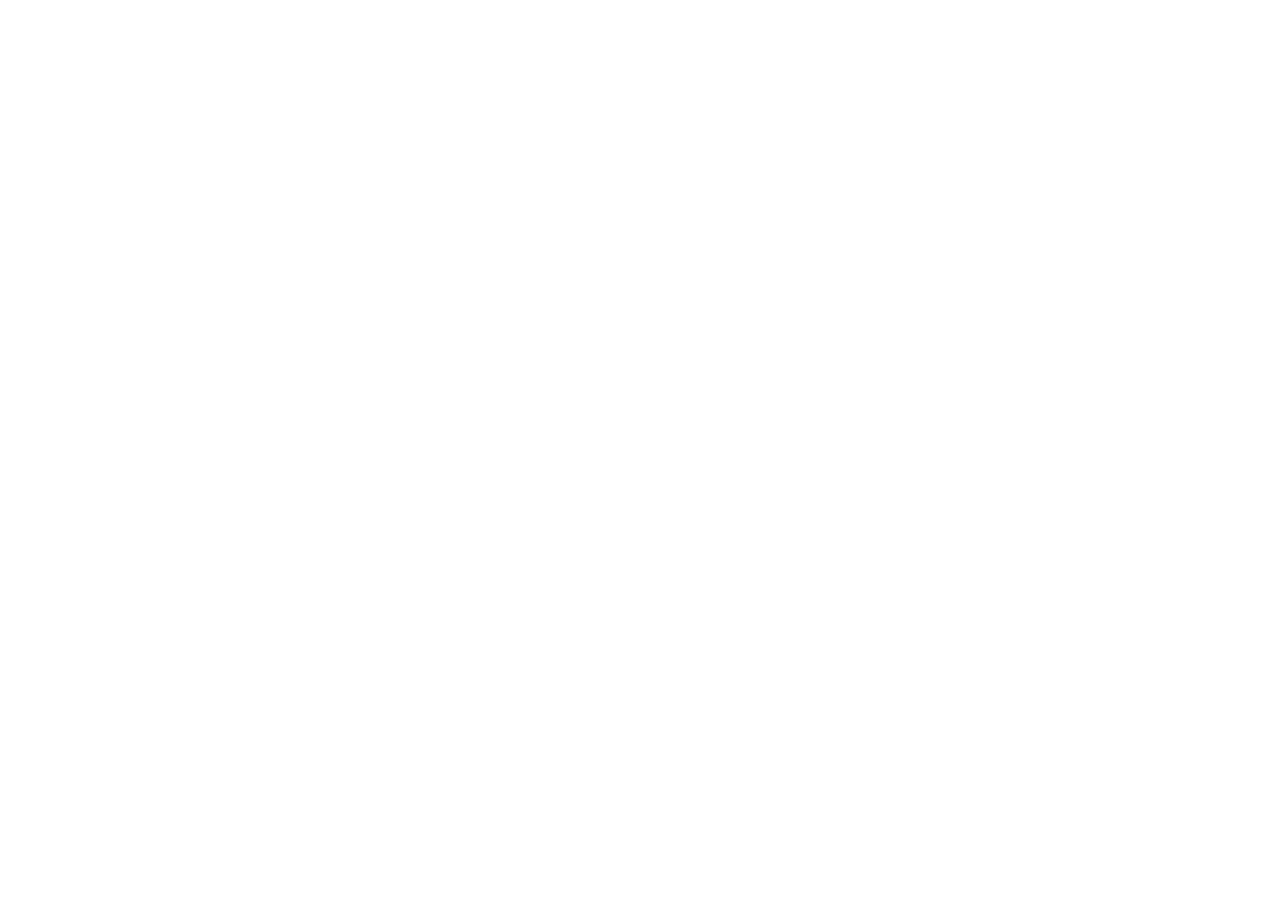
==== about.html @ 4b74fbbf "Create about.html" ====
<!DOCTYPE html>
<html lang="en">
<head>
    <meta charset="UTF-8">
    <meta http-equiv="X-UA-Compatible" content="IE=edge">
    <meta name="viewport" content="width=device-width, initial-scale=1.0">
    <title>Document</title>
</head>
<body>
    
</body>
</html>
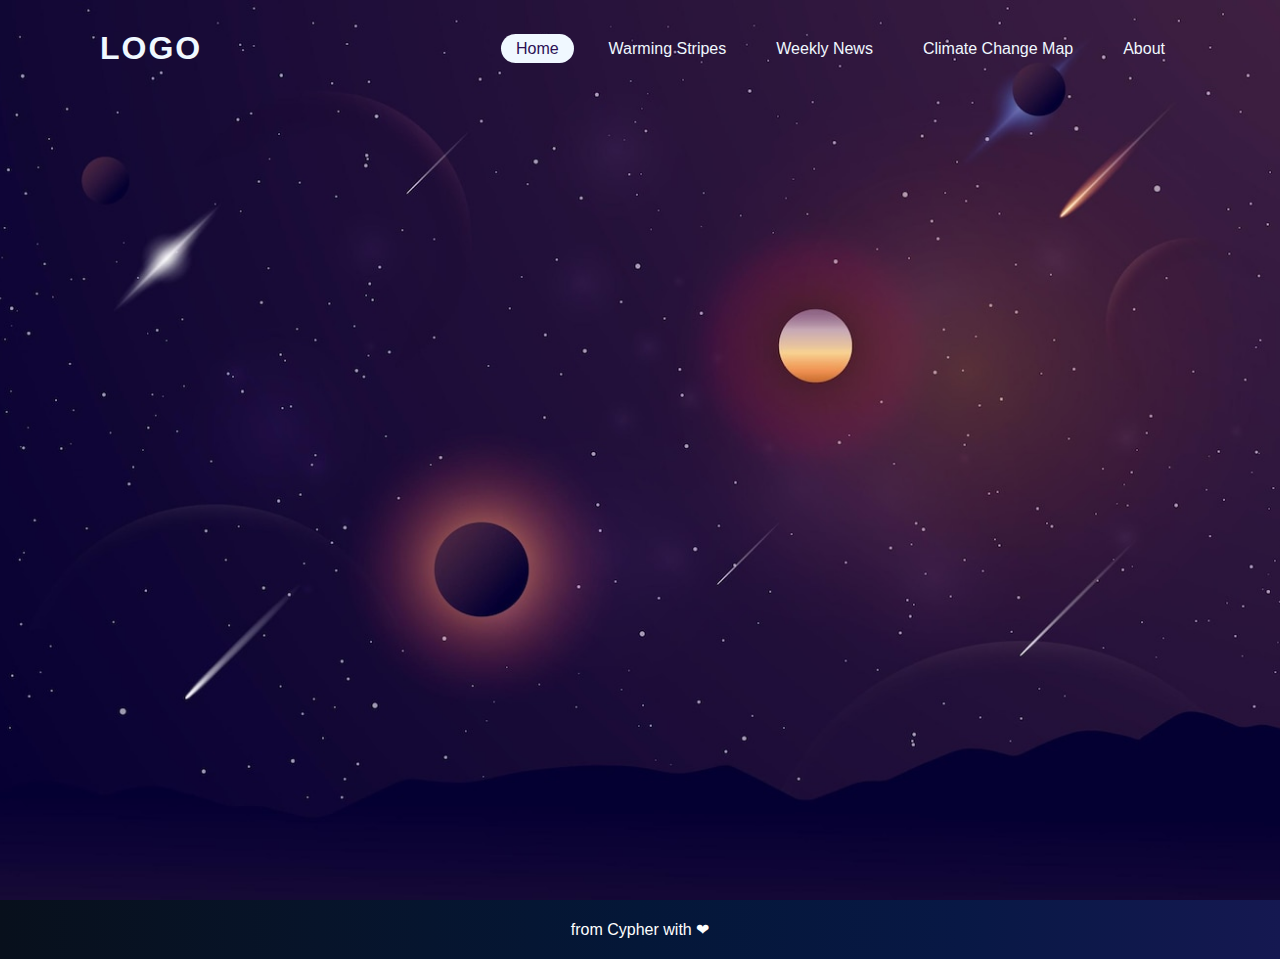
==== commit e49888b4: "update style.css" ====
--- a/about.html
+++ b/about.html
@@ -4,9 +4,28 @@
     <meta charset="UTF-8">
     <meta http-equiv="X-UA-Compatible" content="IE=edge">
     <meta name="viewport" content="width=device-width, initial-scale=1.0">
-    <title>Document</title>
+    <title>About Warming Stripe</title>
+    <link rel="stylesheet" href="css/style.css">
 </head>
 <body>
+    <section class="header_container">
+        <header>
+            <a href="#" class="logo">Logo</a>
+            <ul>
+                <li><a href="index.html" class="active">Home</a></li>
+                <li><a href="stripe.html">Warming Stripes</a></li>
+                <li><a href="news.html">Weekly News</a></li>
+                <li><a href="map.html">Climate Change Map</a></li>
+                <li><a href="about.html">About</a></li>
+                
+            </ul>
+        </header>
+    </section>
+
+    <div class="footer_container">
+        <p>from Cypher with ❤</p>
+    </div>
+
     
 </body>
 </html>--- a/css/style.css
+++ b/css/style.css
@@ -0,0 +1,139 @@
+@import url("https://fonts.googleapis.com/css2?family=Montserrat:wght@300;400;500;600;700;800;900&family=Ubuntu&display=swap");
+
+* {
+  margin: 0;
+  padding: 0;
+  box-sizing: border-box;
+  font-family: "Poppins", sans-serif;
+}
+
+header {
+  position: absolute;
+  top: 0;
+  left: 0;
+  width: 100%;
+  padding: 30px 100px;
+  display: flex;
+  justify-content: space-between;
+  align-items: center;
+}
+
+header .logo {
+  color: aliceblue;
+  font-weight: 700;
+  text-decoration: none;
+  font-size: 2em;
+  text-transform: uppercase;
+  letter-spacing: 2px;
+}
+
+header ul {
+  display: flex;
+  justify-content: center;
+  align-items: center;
+}
+
+header ul li {
+  list-style: none;
+  margin-left: 20px;
+}
+
+header ul li a {
+  text-decoration: none;
+  padding: 6px 15px;
+  color: aliceblue;
+  border-radius: 20px;
+}
+
+header ul li a:hover,
+header ul li a.active {
+  background-color: aliceblue;
+  color: #2b1055;
+}
+
+.header_container {
+  position: flex;
+  right: 0;
+  width: 100%;
+  min-height: 100vh;
+  padding: 100px;
+  display: flex;
+  justify-content: space-between;
+  align-items: center;
+  background: url(../materials/bg.jpg) no-repeat fixed center;
+  background-size: cover;
+  z-index: 2;
+}
+
+.text {
+  position: relative;
+  z-index: 10;
+}
+
+.text h2 {
+  font-size: 5em;
+  font-weight: 700;
+  padding-bottom: 10px;
+  color: #fff;
+  text-transform: uppercase;
+}
+
+.text h3 {
+  font-size: 3em;
+  font-weight: 500;
+  color: #fff;
+
+  text-transform: none;
+}
+
+.text p {
+  font-size: 1.1em;
+  color: #fff;
+  margin: 20px 0;
+  font-weight: 400;
+  max-width: 700px;
+}
+
+.text a {
+  display: inline-block;
+  font-size: 1em;
+  background: #fff;
+  padding: 10px 30px;
+  text-transform: uppercase;
+  text-decoration: none;
+  font-weight: 500;
+  margin-top: 10px;
+  color: #111;
+  letter-spacing: 2px;
+  transition: 0.2s;
+}
+.text a:hover {
+  letter-spacing: 10px;
+}
+
+.about_conainter p {
+  position: relative;
+  z-index: 10;
+}
+
+.footer_container {
+  position: flex;
+  left: 0;
+  bottom: 0;
+  width: 100%;
+  background: linear-gradient(
+    to right,
+    #08101c,
+    #07142a,
+    #041738,
+    #081845,
+    #151851
+  );
+  color: white;
+  text-align: center;
+  padding-top: 20px;
+  padding-bottom: 20px;
+}
+.intro {
+  color: white;
+}
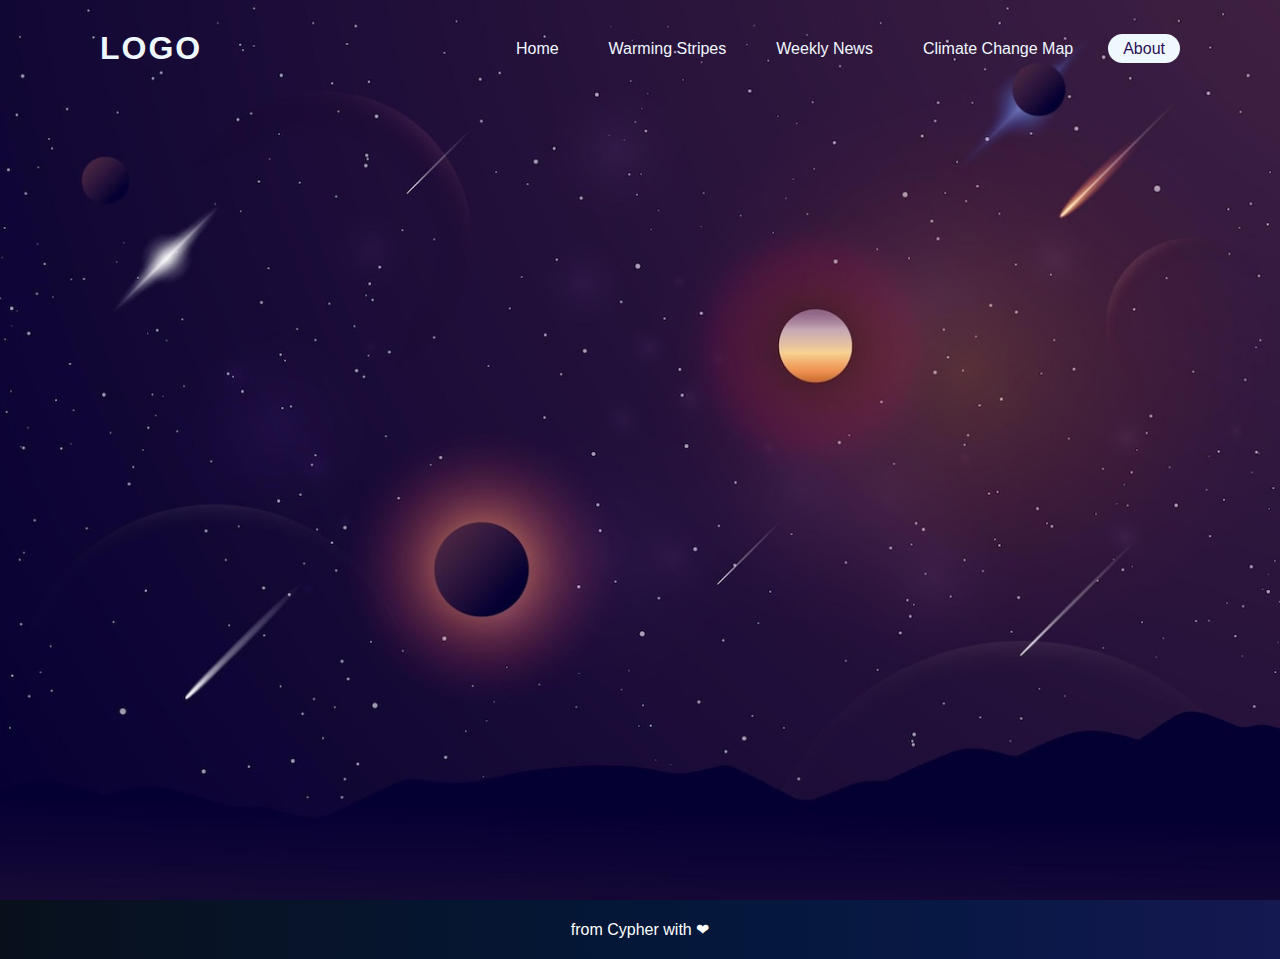
==== commit df44e9e3: "Finished news site" ====
--- a/about.html
+++ b/about.html
@@ -12,11 +12,11 @@
         <header>
             <a href="#" class="logo">Logo</a>
             <ul>
-                <li><a href="index.html" class="active">Home</a></li>
+                <li><a href="index.html">Home</a></li>
                 <li><a href="stripe.html">Warming Stripes</a></li>
                 <li><a href="news.html">Weekly News</a></li>
                 <li><a href="map.html">Climate Change Map</a></li>
-                <li><a href="about.html">About</a></li>
+                <li><a href="about.html"  class="active">About</a></li>
                 
             </ul>
         </header>
--- a/css/style.css
+++ b/css/style.css
@@ -5,6 +5,7 @@
   padding: 0;
   box-sizing: border-box;
   font-family: "Poppins", sans-serif;
+  color: white;
 }
 
 header {
@@ -137,3 +138,8 @@
 .intro {
   color: white;
 }
+
+.link{
+  color: blue;
+  font-family: Verdana, Geneva, Tahoma, sans-serif;
+}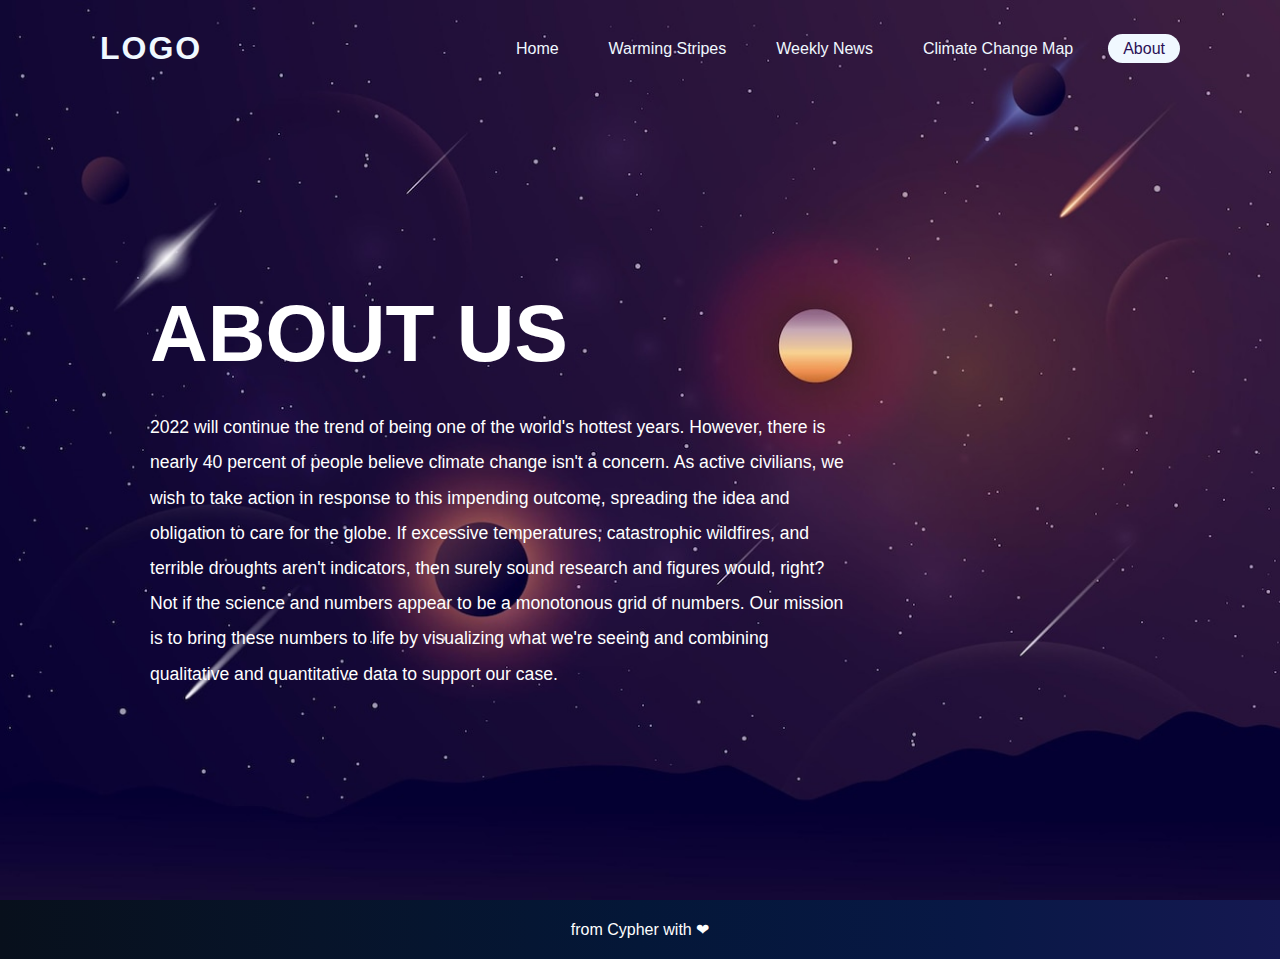
==== commit 624ef617: "update about.html" ====
--- a/about.html
+++ b/about.html
@@ -16,10 +16,20 @@
                 <li><a href="stripe.html">Warming Stripes</a></li>
                 <li><a href="news.html">Weekly News</a></li>
                 <li><a href="map.html">Climate Change Map</a></li>
-                <li><a href="about.html"  class="active">About</a></li>
+                <li><a href="about.html" class="active">About</a></li>  
+            </ul>
+
+        </header>
+
+        <div class="text info_container">
+            <h2>About Us</h2>
+            <p>2022 will continue the trend of being one of the world's hottest years. However, there is nearly 40 percent of people believe climate change isn't a concern. 
+
+                As active civilians, we wish to take action in response to this impending outcome, spreading the idea and obligation to care for the globe. If excessive temperatures, catastrophic wildfires, and terrible droughts aren't indicators, then surely sound research and figures would, right?
                 
-            </ul>
-        </header>
+                Not if the science and numbers appear to be a monotonous grid of numbers. Our mission is to bring these numbers to life by visualizing what we're seeing and combining qualitative and quantitative data to support our case.
+            </p>
+        </div>
     </section>
 
     <div class="footer_container">
--- a/css/style.css
+++ b/css/style.css
@@ -139,7 +139,17 @@
   color: white;
 }
 
-.link{
+.link {
   color: blue;
   font-family: Verdana, Geneva, Tahoma, sans-serif;
-}+}
+
+.info_container {
+  position: relative;
+  top: 50px;
+  left: 50px;
+}
+
+.info_container p {
+  line-height: 2;
+}
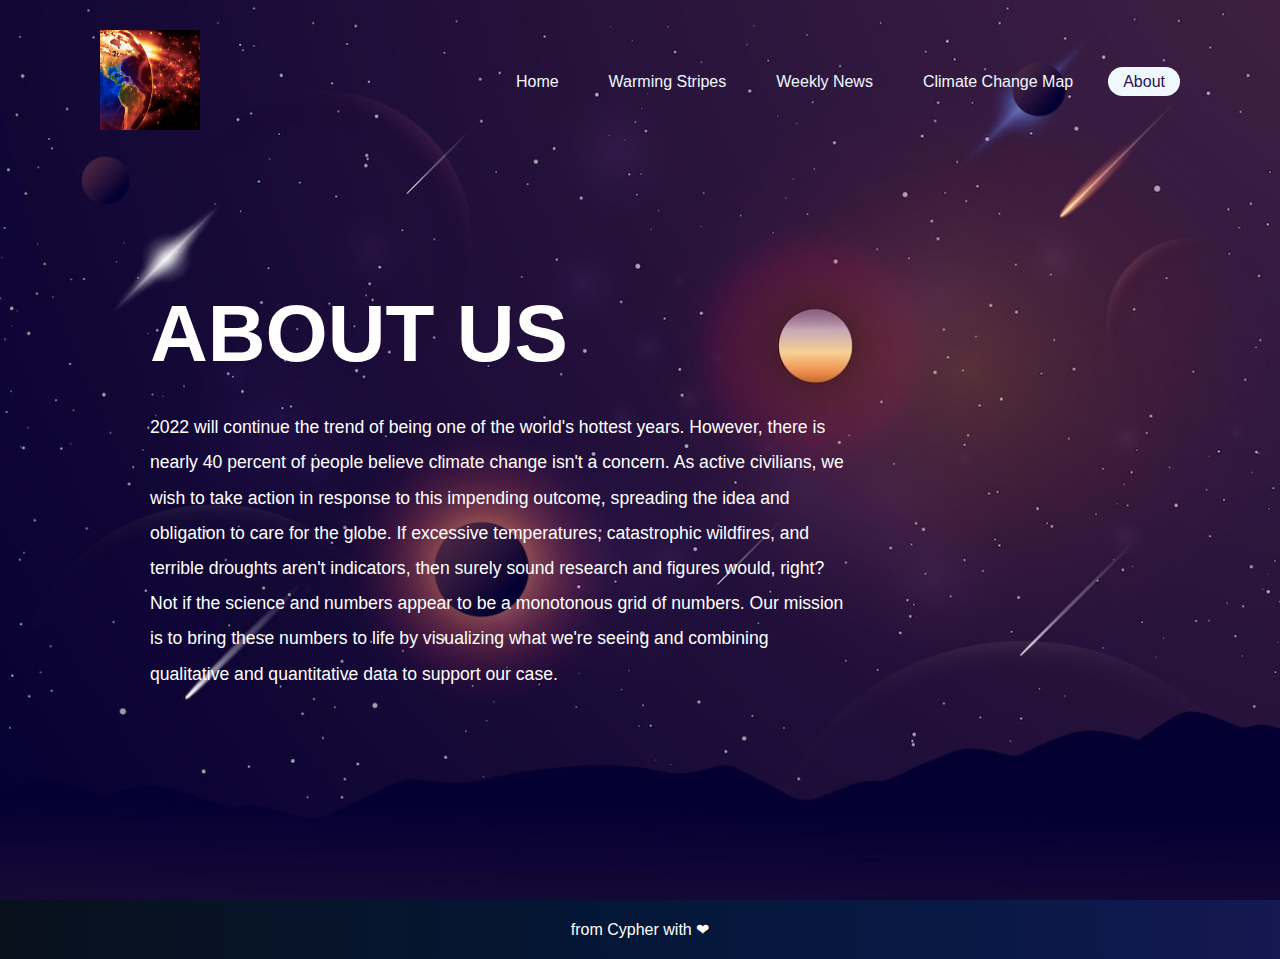
==== commit fb55d7c0: "Optimizing the websites" ====
--- a/about.html
+++ b/about.html
@@ -4,13 +4,16 @@
     <meta charset="UTF-8">
     <meta http-equiv="X-UA-Compatible" content="IE=edge">
     <meta name="viewport" content="width=device-width, initial-scale=1.0">
+    <link rel="icon" href="img/favicon.ico">
     <title>About Warming Stripe</title>
     <link rel="stylesheet" href="css/style.css">
 </head>
 <body>
     <section class="header_container">
         <header>
-            <a href="#" class="logo">Logo</a>
+            <a href= "index.html">
+                <img class="logo" src="img/icon.jpg" alt="" target="index.html" style="width: 100px; height: 100px;">
+                </a>
             <ul>
                 <li><a href="index.html">Home</a></li>
                 <li><a href="stripe.html">Warming Stripes</a></li>
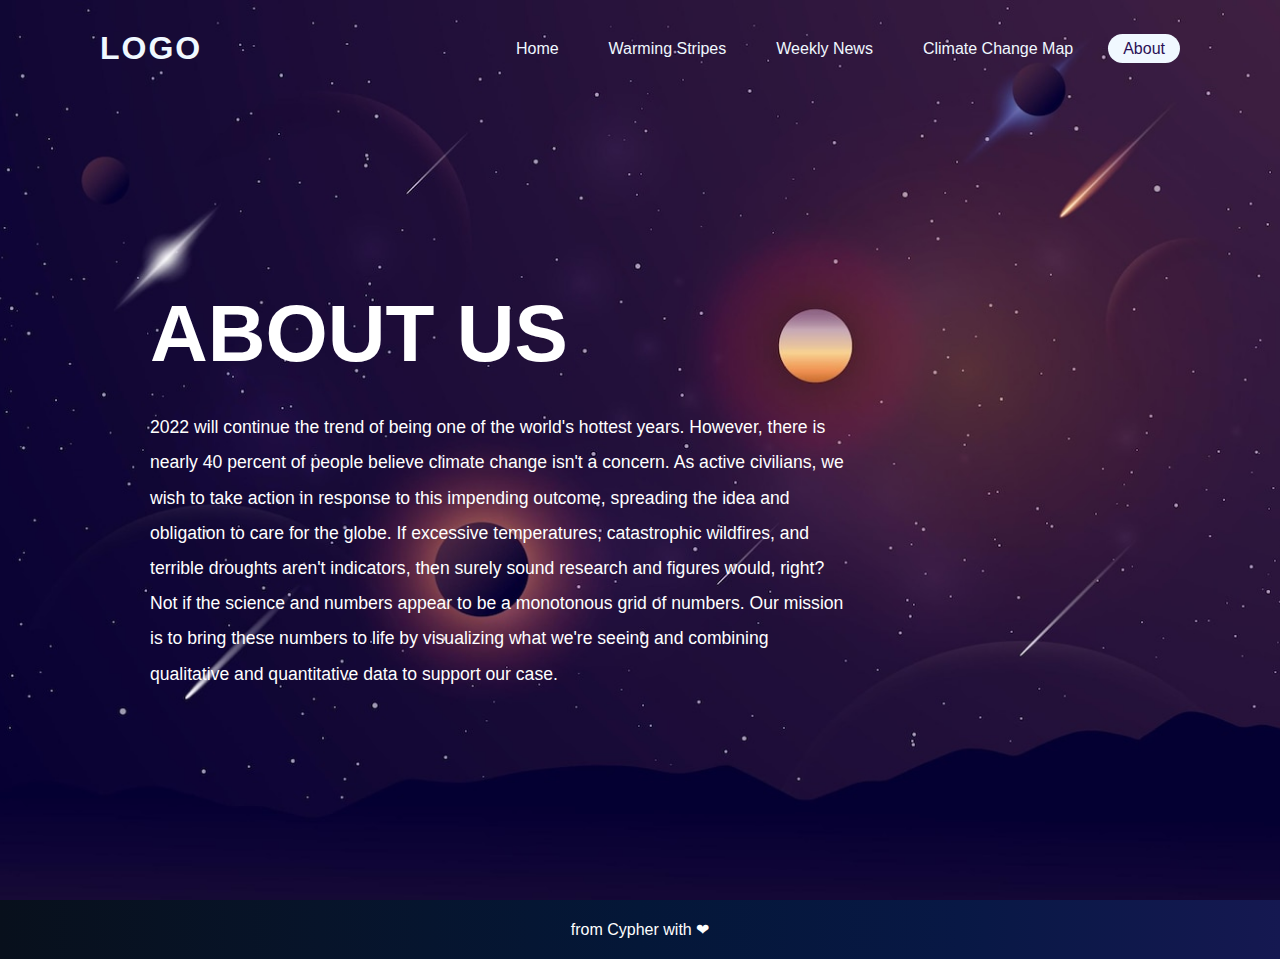
==== commit c276078c: "a" ====
--- a/about.html
+++ b/about.html
@@ -4,16 +4,13 @@
     <meta charset="UTF-8">
     <meta http-equiv="X-UA-Compatible" content="IE=edge">
     <meta name="viewport" content="width=device-width, initial-scale=1.0">
-    <link rel="icon" href="img/favicon.ico">
     <title>About Warming Stripe</title>
     <link rel="stylesheet" href="css/style.css">
 </head>
 <body>
     <section class="header_container">
         <header>
-            <a href= "index.html">
-                <img class="logo" src="img/icon.jpg" alt="" target="index.html" style="width: 100px; height: 100px;">
-                </a>
+            <a href="#" class="logo">Logo</a>
             <ul>
                 <li><a href="index.html">Home</a></li>
                 <li><a href="stripe.html">Warming Stripes</a></li>
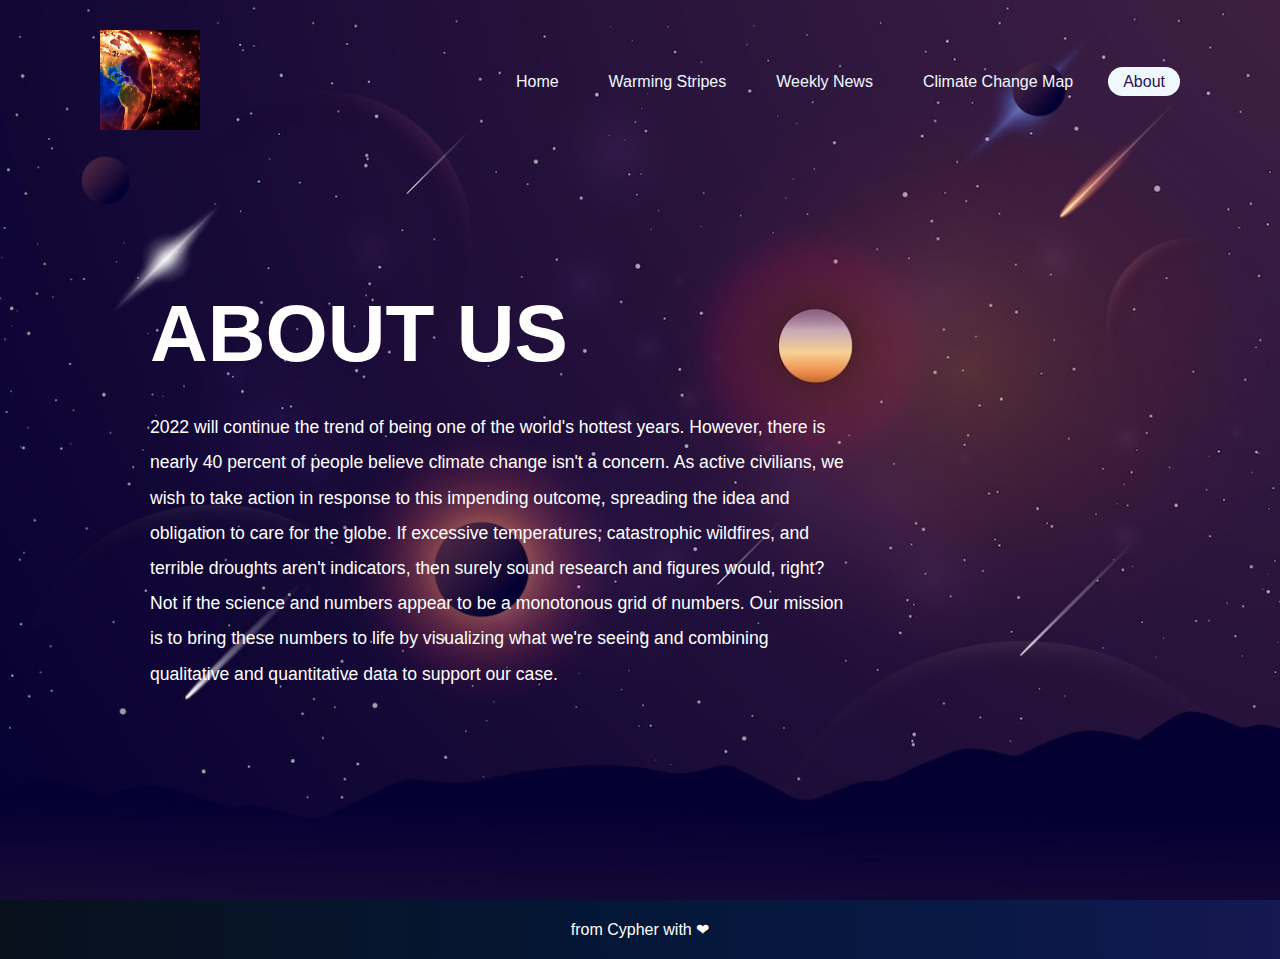
==== commit a8e0b691: "Finished polishing the websites" ====
--- a/about.html
+++ b/about.html
@@ -4,13 +4,16 @@
     <meta charset="UTF-8">
     <meta http-equiv="X-UA-Compatible" content="IE=edge">
     <meta name="viewport" content="width=device-width, initial-scale=1.0">
+    <link rel="icon" href="img/favicon.ico">
     <title>About Warming Stripe</title>
     <link rel="stylesheet" href="css/style.css">
 </head>
 <body>
     <section class="header_container">
         <header>
-            <a href="#" class="logo">Logo</a>
+            <a href= "index.html">
+                <img class="logo" src="img/icon.jpg" alt="" target="index.html" style="width: 100px; height: 100px;">
+                </a>
             <ul>
                 <li><a href="index.html">Home</a></li>
                 <li><a href="stripe.html">Warming Stripes</a></li>
